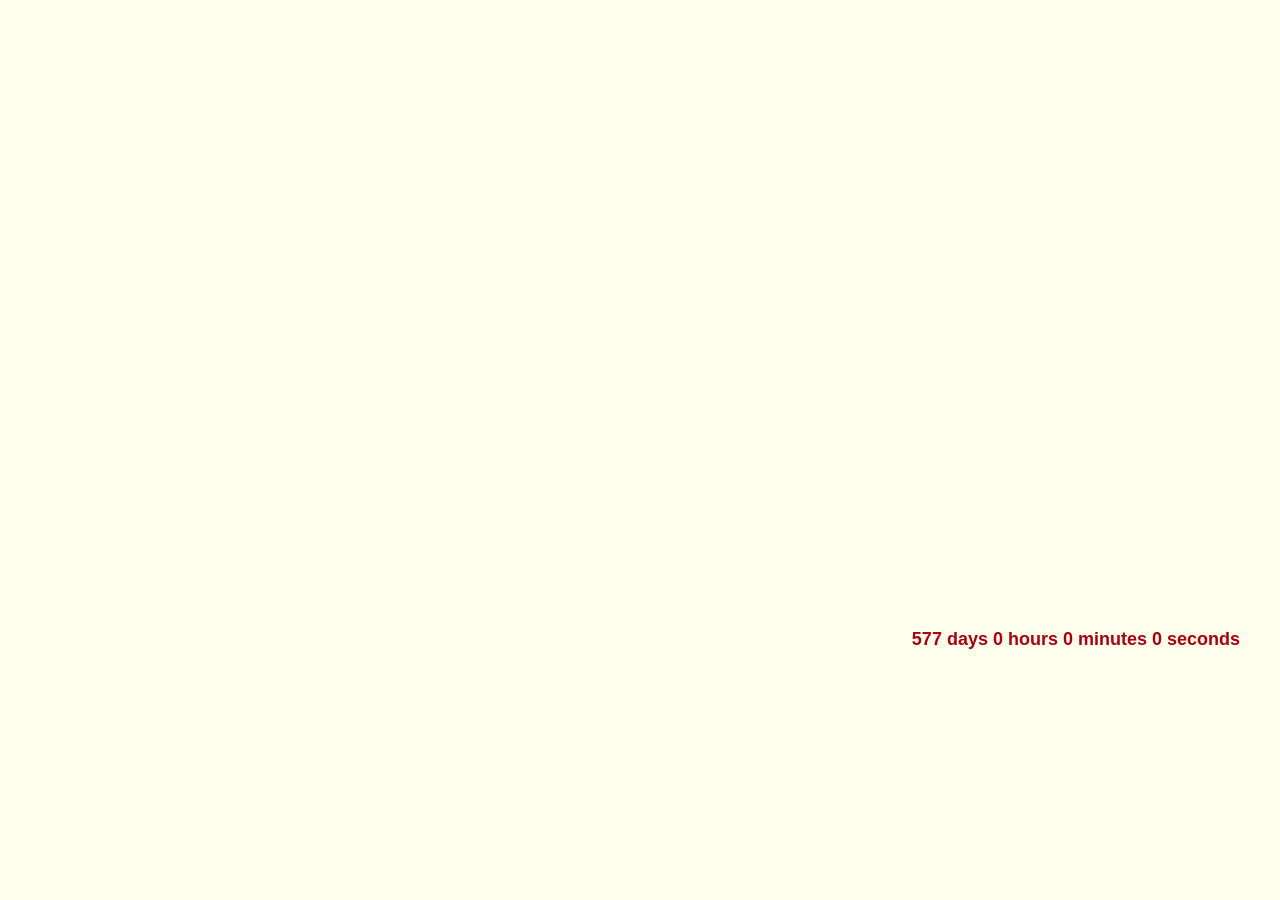
==== index.html @ 5b1ea1f6 "Initial project setup: Happy Birthday interactive webpage" ====
<!DOCTYPE html PUBLIC "-//W3C//DTD XHTML 1.0 Strict//EN" "http://www.w3.org/TR/xhtml1/DTD/xhtml1-strict.dtd">
<html xml:lang="en" xmlns="http://www.w3.org/1999/xhtml">
<head>
    <meta http-equiv="Content-Type" content="text/html; charset=UTF-8">
    <title>HBD love</title>	    
    <link type="text/css" rel="stylesheet" href="./file/default.css">
    <script type="text/javascript" src="./file/jquery.min.js"></script>
    <script type="text/javascript" src="./file/jscex.min.js"></script>
    <script type="text/javascript" src="./file/jscex-parser.js"></script>
    <script type="text/javascript" src="./file/jscex-jit.js"></script>
    <script type="text/javascript" src="./file/jscex-builderbase.min.js"></script>
    <script type="text/javascript" src="./file/jscex-async.min.js"></script>
    <script type="text/javascript" src="./file/jscex-async-powerpack.min.js"></script>
    <script type="text/javascript" src="./file/functions.js" charset="utf-8"></script>
    <script type="text/javascript" src="./file/love.js" charset="utf-8"></script>
    <script>
        function playAudio() {
            var audio = document.getElementById("myAudio");
            audio.play();
        }
    </script>
</head>
<body>
    <div id="main">
        <div id="error"><a href="http://www.google.cn/chrome/intl/zh-CN/landing_chrome.html?hl=zh-CN&brand=CHMI">Chrome</a> (<a href="http://firefox.com.cn/download/">Firefox</a>)</div>
        <audio autoplay="autoplay" height="100" width="100" id="myAudio">
            <source src="file/aud.mp3" type="audio/mp3" />
            <embed height="100" width="100" src="file/aud.mp3" />
        </audio>
        <div id="wrap">
            <div id="text">
                <div id="code">
                    <span class="say">My beautiful wife 💞</span><br>
                    <span class="say">Happy Birthday 🎈</span><br>
                    <span class="say">May Allah bless you 🍀</span><br>
                    <span class="say">And give u many happiness 💕</span><br>
                    <span class="say">I loved you ❤️</span><br>
                    <span class="say">And I will always love u 🥺 ❤️</span><br>
                    <span class="say">Hope u have a great day today ❤️😘</span><br>
                </div>
            </div>
            <div id="clock-box">
                <span id="clock">577 days 0 hours 0 minutes 0 seconds</span>
            </div>
            <canvas id="canvas" width="1100" height="680"></canvas>
        </div>
    </div>

    <script>
    (function() {
        var canvas = $('#canvas');
		
        if (!canvas[0].getContext) {
            $("#error").show();
            return false;
        }

        var width = canvas.width();
        var height = canvas.height();        
        canvas.attr("width", width);
        canvas.attr("height", height);

        var opts = {
            seed: {
                x: width / 2 - 20,
                color: "rgb(190, 26, 37)",
                scale: 2
            },
            branch: [
                [535, 680, 570, 250, 500, 200, 30, 100, [
                    [540, 500, 455, 417, 340, 400, 13, 100, [
                        [450, 435, 434, 430, 394, 395, 2, 40]
                    ]],
                    [550, 445, 600, 356, 680, 345, 12, 100, [
                        [578, 400, 648, 409, 661, 426, 3, 80]
                    ]],
                    [539, 281, 537, 248, 534, 217, 3, 40],
                    [546, 397, 413, 247, 328, 244, 9, 80, [
                        [427, 286, 383, 253, 371, 205, 2, 40],
                        [498, 345, 435, 315, 395, 330, 4, 60]
                    ]],
                    [546, 357, 608, 252, 678, 221, 6, 100, [
                        [590, 293, 646, 277, 648, 271, 2, 80]
                    ]]
                ]] 
            ],
            bloom: {
                num: 700,
                width: 1080,
                height: 650,
            },
            footer: {
                width: 1200,
                height: 5,
                speed: 10,
            }
        }

        var tree = new Tree(canvas[0], width, height, opts);
        var seed = tree.seed;
        var foot = tree.footer;
        var hold = 1;

        canvas.click(function(e) {
            playAudio();
            var offset = canvas.offset(), x, y;
            x = e.pageX - offset.left;
            y = e.pageY - offset.top;
            if (seed.hover(x, y)) {
                hold = 0; 
                canvas.unbind("click");
                canvas.unbind("mousemove");
                canvas.removeClass('hand');
            }
        }).mousemove(function(e) {
            var offset = canvas.offset(), x, y;
            x = e.pageX - offset.left;
            y = e.pageY - offset.top;
            canvas.toggleClass('hand', seed.hover(x, y));
        });

        var seedAnimate = eval(Jscex.compile("async", function () {
            seed.draw();
            while (hold) {
                $await(Jscex.Async.sleep(10));
            }
            while (seed.canScale()) {
                seed.scale(0.95);
                $await(Jscex.Async.sleep(10));
            }
            while (seed.canMove()) {
                seed.move(0, 2);
                foot.draw();
                $await(Jscex.Async.sleep(10));
            }
        }));

        var growAnimate = eval(Jscex.compile("async", function () {
            do {
                tree.grow();
                $await(Jscex.Async.sleep(10));
            } while (tree.canGrow());
        }));

        var flowAnimate = eval(Jscex.compile("async", function () {
            do {
                tree.flower(2);
                $await(Jscex.Async.sleep(10));
            } while (tree.canFlower());
        }));

        var moveAnimate = eval(Jscex.compile("async", function () {
            tree.snapshot("p1", 240, 0, 610, 680);
            while (tree.move("p1", 500, 0)) {
                foot.draw();
                $await(Jscex.Async.sleep(10));
            }
            foot.draw();
            tree.snapshot("p2", 500, 0, 610, 680);

            canvas.parent().css("background", "url(" + tree.toDataURL('image/png') + ")");
            canvas.css("background", "#ffe");
            $await(Jscex.Async.sleep(300));
            canvas.css("background", "none");
        }));

        var textAnimate = eval(Jscex.compile("async", function () {
            $("#code").show().typewriter();
        }));
	    
        var runAsync = eval(Jscex.compile("async", function () {
            $await(seedAnimate());
            $await(growAnimate());
            $await(flowAnimate());
            $await(moveAnimate());
            textAnimate().start();
        }));

        runAsync().start();
    })();
    </script>
</body>
</html>
---- file/default.css ----
* {
    margin: 0;
    padding: 0;
}

body {
    font-family: "Microsoft YaHei", "Helvetica Neue", Helvetica, Arial, sans-serif;
    width: 100%;
    height: 100%;
    background: #ffe;
    overflow: hidden;
}

#main {
    width: 100%;
    height: 100%;
}

#error {
    display: none;
    text-align: center;
}

#wrap {
    width: 100%;
    height: 100%;
    position: relative;
    overflow: hidden;
}

#text {
    width: 100%;
    height: 100%;
    position: absolute;
    top: 0;
    left: 0;
    z-index: 10;
    pointer-events: none;
}

#code {
    display: none;
    position: absolute;
    top: 50px;
    left: 10%;
    font-family: "Microsoft YaHei", Georgia, serif;
    font-weight: bold;
    color: #a60012;
    font-size: 20px;
    line-height: 1.6;
    text-shadow: 0 1px 1px rgba(255, 255, 255, 0.8);
}

.say {
    display: inline-block;
    margin-right: 10px;
}

#clock-box {
    position: absolute;
    bottom: 20px;
    right: 20px;
    font-size: 18px;
    color: #a60012;
    z-index: 20;
    background: rgba(255, 255, 238, 0.8);
    padding: 10px 20px;
    border-radius: 5px;
}

#clock {
    font-weight: bold;
}

#canvas {
    display: block;
    z-index: 5;
    position: relative;
    cursor: default;
}

canvas.hand {
    cursor: pointer;
}
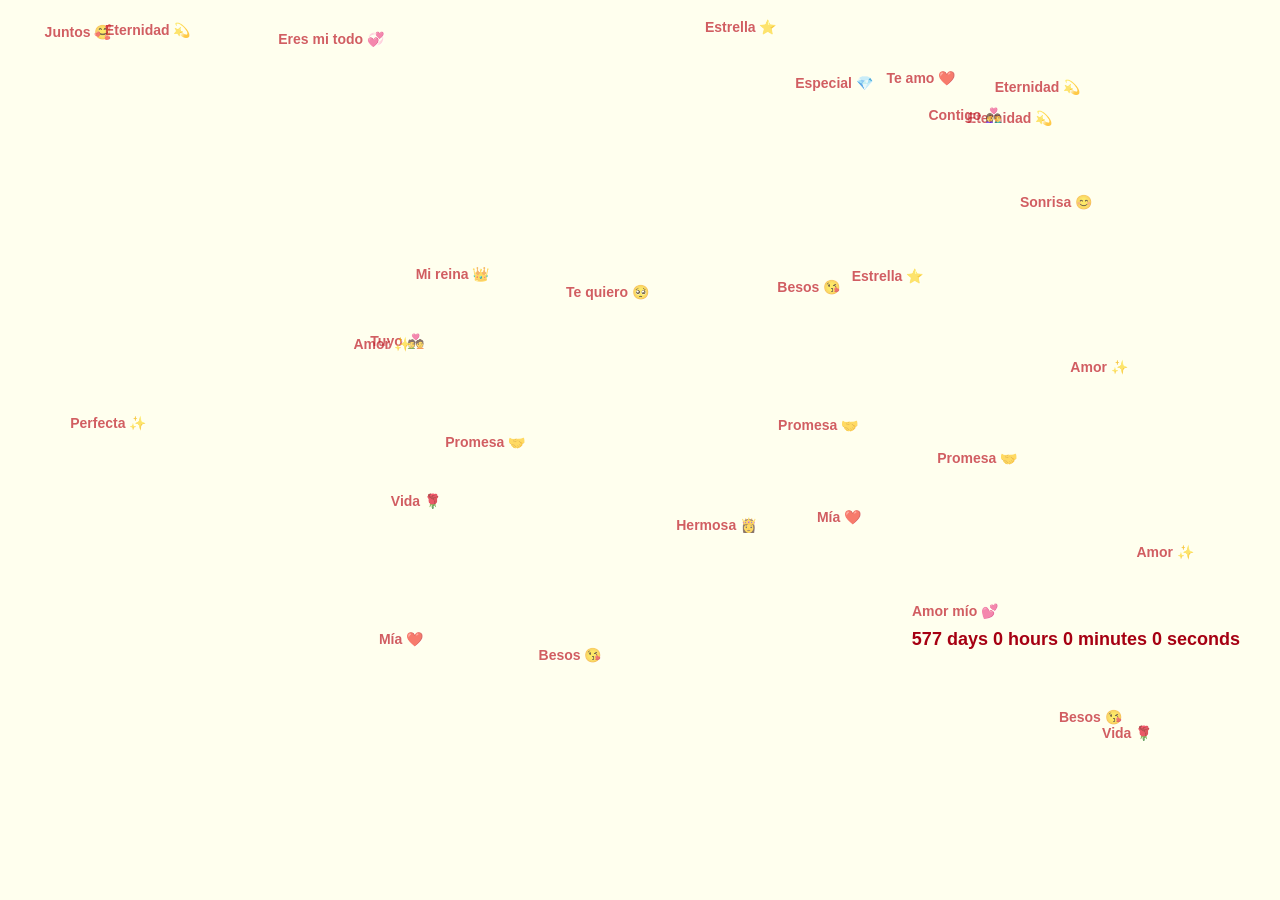
==== commit 604bb38f: "Update messages and add floating love words" ====
--- a/index.html
+++ b/index.html
@@ -13,16 +13,31 @@
     <script type="text/javascript" src="./file/jscex-async-powerpack.min.js"></script>
     <script type="text/javascript" src="./file/functions.js" charset="utf-8"></script>
     <script type="text/javascript" src="./file/love.js" charset="utf-8"></script>
-    <script>
-        function playAudio() {
-            var audio = document.getElementById("myAudio");
-            audio.play();
-        }
-    </script>
+    <style>
+        .floating-word {
+            position: fixed;
+            font-weight: bold;
+            font-size: 14px;
+            opacity: 0.7;
+            pointer-events: none;
+            animation: float 8s ease-in-out infinite;
+            color: rgb(190, 26, 37);
+            text-shadow: 1px 1px 2px rgba(255,255,255,0.8);
+        }
+        
+        @keyframes float {
+            0% { transform: translateY(0px) translateX(0px); opacity: 0.7; }
+            25% { transform: translateY(-30px) translateX(20px); opacity: 0.9; }
+            50% { transform: translateY(-60px) translateX(-10px); opacity: 0.6; }
+            75% { transform: translateY(-30px) translateX(-30px); opacity: 0.8; }
+            100% { transform: translateY(0px) translateX(0px); opacity: 0.7; }
+        }
+    </style>
 </head>
 <body>
     <div id="main">
         <div id="error"><a href="http://www.google.cn/chrome/intl/zh-CN/landing_chrome.html?hl=zh-CN&brand=CHMI">Chrome</a> (<a href="http://firefox.com.cn/download/">Firefox</a>)</div>
+        <!-- 🎵 Música de fondo - Reemplaza aud.mp3 con tu canción de Danny Ocean -->
         <audio autoplay="autoplay" height="100" width="100" id="myAudio">
             <source src="file/aud.mp3" type="audio/mp3" />
             <embed height="100" width="100" src="file/aud.mp3" />
@@ -30,13 +45,26 @@
         <div id="wrap">
             <div id="text">
                 <div id="code">
-                    <span class="say">My beautiful wife 💞</span><br>
-                    <span class="say">Happy Birthday 🎈</span><br>
-                    <span class="say">May Allah bless you 🍀</span><br>
-                    <span class="say">And give u many happiness 💕</span><br>
-                    <span class="say">I loved you ❤️</span><br>
-                    <span class="say">And I will always love u 🥺 ❤️</span><br>
-                    <span class="say">Hope u have a great day today ❤️😘</span><br>
+                    <span class="say">Te amo mucho 💞</span><br>
+                    <span class="say">Amor mío 💕</span><br>
+                    <span class="say">Feliz Cumpleaños 🎈</span><br>
+                    <span class="say">Que pases bien con tu familia 👨‍👩‍👧‍👦</span><br>
+                    <span class="say">Siempre te amaré ❤️</span><br>
+                    <span class="say">Eres mi todo 🥺 ❤️</span><br>
+                    <span class="say">¡Que sea especial este día! ❤️😘</span><br>
+                    <span class="say">Eres lo mejor que me pasó 🌹</span><br>
+                    <span class="say">Mi corazón es tuyo para siempre 💗</span><br>
+                    <span class="say">Contigo quiero pasar cada día 🌅</span><br>
+                    <span class="say">Eres hermosa por dentro y por fuera ✨</span><br>
+                    <span class="say">Tu sonrisa me enamora cada día 😊</span><br>
+                    <span class="say">Te extraño cuando no estás conmigo 🥰</span><br>
+                    <span class="say">Gracias por todo tu amor 💝</span><br>
+                    <span class="say">Juntos somos infinito 🌙</span><br>
+                    <span class="say">Eres mi razón de sonreír ✨</span><br>
+                    <span class="say">Te amo y siempre lo haré 🔥❤️</span><br>
+                    <span class="say">Desde que te vi fuiste algo especial para mí 👀💫</span><br>
+                    <span class="say">No olvides que eres lo más importante 💎</span><br>
+                    <span class="say">Te amo con todo mi corazón, amor 💕❤️</span><br>
                 </div>
             </div>
             <div id="clock-box">
@@ -85,7 +113,7 @@
                 ]] 
             ],
             bloom: {
-                num: 700,
+                num: 1500,
                 width: 1080,
                 height: 650,
             },
@@ -179,5 +207,47 @@
         runAsync().start();
     })();
     </script>
-</body>
-</html>
+
+    <script>
+        // Función para reproducir audio
+        function playAudio() {
+            var audio = document.getElementById("myAudio");
+            audio.play();
+        }
+
+        // Función para crear palabras flotantes de amor
+        function createFloatingWords() {
+            var loveWords = [
+                "Te amo ❤️", "Amor ✨", "Siempre 💕", "Infinito 🌙",
+                "Hermosa 👸", "Especial 💎", "Corazón 💗", "Juntos 🥰",
+                "Sonrisa 😊", "Besos 😘", "Dulce 🍯", "Mía ❤️",
+                "Tuyo 💑", "Orgulloso 💯", "Amor mío 💕", "Te quiero 🥺",
+                "Perfecta ✨", "Vida 🌹", "Luna 🌙", "Estrella ⭐",
+                "Contigo 👩‍❤️‍👨", "Eternidad 💫", "Promesa 🤝", "Pasión 🔥",
+                "Eres mi todo 💞", "Mi reina 👑", "Princesa 💝", "Así es"
+            ];
+
+            // Crear palabras flotantes alrededor de la pantalla
+            for (var i = 0; i < 30; i++) {
+                var word = document.createElement('div');
+                word.className = 'floating-word';
+                word.textContent = loveWords[Math.floor(Math.random() * loveWords.length)];
+                
+                // Posición aleatoria alrededor de la pantalla
+                var randomX = Math.random() * (window.innerWidth - 100);
+                var randomY = Math.random() * (window.innerHeight - 100);
+                
+                word.style.left = randomX + 'px';
+                word.style.top = randomY + 'px';
+                word.style.animationDelay = (Math.random() * 5) + 's';
+                word.style.animationDuration = (Math.random() * 4 + 6) + 's';
+                
+                document.body.appendChild(word);
+            }
+        }
+
+        // Crear palabras flotantes cuando se carga la página
+        window.addEventListener('load', function() {
+            createFloatingWords();
+        });
+    </script>
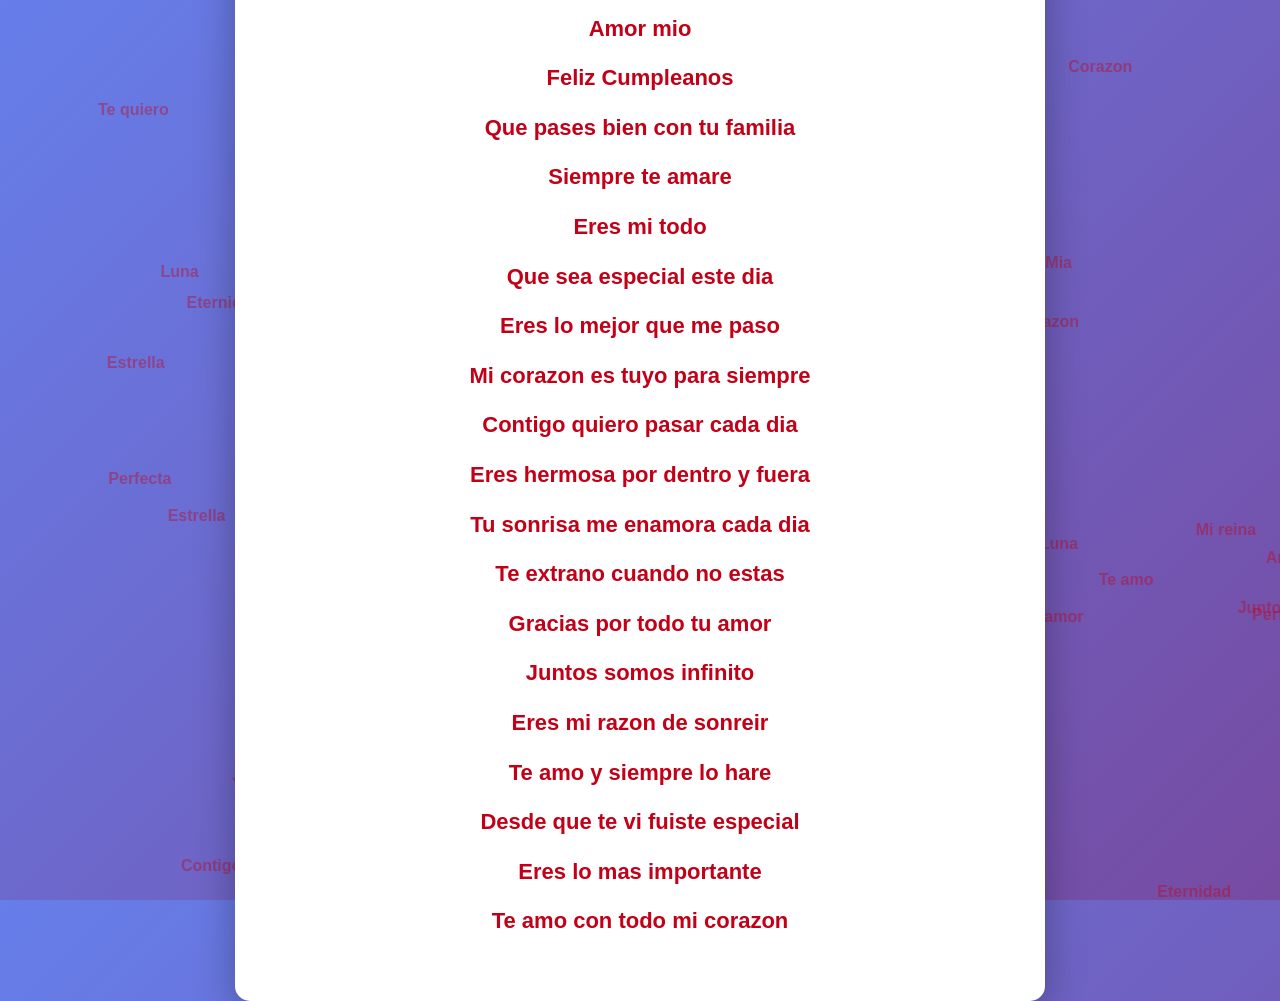
==== commit c16bc51e: "Complete rewrite of index.html - simple and working" ====
--- a/index.html
+++ b/index.html
@@ -1,253 +1,97 @@
-<!DOCTYPE html PUBLIC "-//W3C//DTD XHTML 1.0 Strict//EN" "http://www.w3.org/TR/xhtml1/DTD/xhtml1-strict.dtd">
-<html xml:lang="en" xmlns="http://www.w3.org/1999/xhtml">
+<!DOCTYPE html>
+<html>
 <head>
-    <meta http-equiv="Content-Type" content="text/html; charset=UTF-8">
-    <title>HBD love</title>	    
-    <link type="text/css" rel="stylesheet" href="./file/default.css">
-    <script type="text/javascript" src="./file/jquery.min.js"></script>
-    <script type="text/javascript" src="./file/jscex.min.js"></script>
-    <script type="text/javascript" src="./file/jscex-parser.js"></script>
-    <script type="text/javascript" src="./file/jscex-jit.js"></script>
-    <script type="text/javascript" src="./file/jscex-builderbase.min.js"></script>
-    <script type="text/javascript" src="./file/jscex-async.min.js"></script>
-    <script type="text/javascript" src="./file/jscex-async-powerpack.min.js"></script>
-    <script type="text/javascript" src="./file/functions.js" charset="utf-8"></script>
-    <script type="text/javascript" src="./file/love.js" charset="utf-8"></script>
+    <meta charset="UTF-8">
+    <meta name="viewport" content="width=device-width, initial-scale=1.0">
+    <title>Te Amo - Feliz Cumpleanos</title>
+    <link rel="stylesheet" href="file/default.css">
     <style>
-        .floating-word {
+        * { margin: 0; padding: 0; }
+        body {
+            background: linear-gradient(135deg, #667eea 0%, #764ba2 100%) !important;
+            width: 100%;
+            height: 100vh;
+            display: flex;
+            justify-content: center;
+            align-items: center;
+            font-family: Arial, sans-serif;
+        }
+        .contenedor {
+            background: white;
+            border-radius: 15px;
+            padding: 50px 30px;
+            width: 85%;
+            max-width: 750px;
+            text-align: center;
+            box-shadow: 0 10px 40px rgba(0,0,0,0.3);
+            z-index: 100;
+            position: relative;
+        }
+        .mensaje {
+            font-size: 22px;
+            color: #c20017;
+            font-weight: bold;
+            margin: 10px 0;
+            line-height: 1.8;
+        }
+        .palabra-flotante {
             position: fixed;
+            font-size: 16px;
             font-weight: bold;
-            font-size: 14px;
-            opacity: 0.7;
+            color: #c20017;
+            opacity: 0.4;
+            z-index: 1;
             pointer-events: none;
-            animation: float 8s ease-in-out infinite;
-            color: rgb(190, 26, 37);
-            text-shadow: 1px 1px 2px rgba(255,255,255,0.8);
+            animation: mover 8s ease-in-out infinite;
         }
-        
-        @keyframes float {
-            0% { transform: translateY(0px) translateX(0px); opacity: 0.7; }
-            25% { transform: translateY(-30px) translateX(20px); opacity: 0.9; }
-            50% { transform: translateY(-60px) translateX(-10px); opacity: 0.6; }
-            75% { transform: translateY(-30px) translateX(-30px); opacity: 0.8; }
-            100% { transform: translateY(0px) translateX(0px); opacity: 0.7; }
+        @keyframes mover {
+            0% { transform: translate(0, 0); }
+            25% { transform: translate(30px, -40px); }
+            50% { transform: translate(-20px, -80px); }
+            75% { transform: translate(-40px, -40px); }
+            100% { transform: translate(0, 0); }
         }
     </style>
 </head>
 <body>
-    <div id="main">
-        <div id="error"><a href="http://www.google.cn/chrome/intl/zh-CN/landing_chrome.html?hl=zh-CN&brand=CHMI">Chrome</a> (<a href="http://firefox.com.cn/download/">Firefox</a>)</div>
-        <!-- 🎵 Música de fondo - Reemplaza aud.mp3 con tu canción de Danny Ocean -->
-        <audio autoplay="autoplay" height="100" width="100" id="myAudio">
-            <source src="file/aud.mp3" type="audio/mp3" />
-            <embed height="100" width="100" src="file/aud.mp3" />
-        </audio>
-        <div id="wrap">
-            <div id="text">
-                <div id="code">
-                    <span class="say">Te amo mucho 💞</span><br>
-                    <span class="say">Amor mío 💕</span><br>
-                    <span class="say">Feliz Cumpleaños 🎈</span><br>
-                    <span class="say">Que pases bien con tu familia 👨‍👩‍👧‍👦</span><br>
-                    <span class="say">Siempre te amaré ❤️</span><br>
-                    <span class="say">Eres mi todo 🥺 ❤️</span><br>
-                    <span class="say">¡Que sea especial este día! ❤️😘</span><br>
-                    <span class="say">Eres lo mejor que me pasó 🌹</span><br>
-                    <span class="say">Mi corazón es tuyo para siempre 💗</span><br>
-                    <span class="say">Contigo quiero pasar cada día 🌅</span><br>
-                    <span class="say">Eres hermosa por dentro y por fuera ✨</span><br>
-                    <span class="say">Tu sonrisa me enamora cada día 😊</span><br>
-                    <span class="say">Te extraño cuando no estás conmigo 🥰</span><br>
-                    <span class="say">Gracias por todo tu amor 💝</span><br>
-                    <span class="say">Juntos somos infinito 🌙</span><br>
-                    <span class="say">Eres mi razón de sonreír ✨</span><br>
-                    <span class="say">Te amo y siempre lo haré 🔥❤️</span><br>
-                    <span class="say">Desde que te vi fuiste algo especial para mí 👀💫</span><br>
-                    <span class="say">No olvides que eres lo más importante 💎</span><br>
-                    <span class="say">Te amo con todo mi corazón, amor 💕❤️</span><br>
-                </div>
-            </div>
-            <div id="clock-box">
-                <span id="clock">577 days 0 hours 0 minutes 0 seconds</span>
-            </div>
-            <canvas id="canvas" width="1100" height="680"></canvas>
-        </div>
+    <div class="contenedor">
+        <div class="mensaje">Te amo mucho</div>
+        <div class="mensaje">Amor mio</div>
+        <div class="mensaje">Feliz Cumpleanos</div>
+        <div class="mensaje">Que pases bien con tu familia</div>
+        <div class="mensaje">Siempre te amare</div>
+        <div class="mensaje">Eres mi todo</div>
+        <div class="mensaje">Que sea especial este dia</div>
+        <div class="mensaje">Eres lo mejor que me paso</div>
+        <div class="mensaje">Mi corazon es tuyo para siempre</div>
+        <div class="mensaje">Contigo quiero pasar cada dia</div>
+        <div class="mensaje">Eres hermosa por dentro y fuera</div>
+        <div class="mensaje">Tu sonrisa me enamora cada dia</div>
+        <div class="mensaje">Te extrano cuando no estas</div>
+        <div class="mensaje">Gracias por todo tu amor</div>
+        <div class="mensaje">Juntos somos infinito</div>
+        <div class="mensaje">Eres mi razon de sonreir</div>
+        <div class="mensaje">Te amo y siempre lo hare</div>
+        <div class="mensaje">Desde que te vi fuiste especial</div>
+        <div class="mensaje">Eres lo mas importante</div>
+        <div class="mensaje">Te amo con todo mi corazon</div>
     </div>
 
+    <script src="file/jquery.min.js"></script>
     <script>
-    (function() {
-        var canvas = $('#canvas');
-		
-        if (!canvas[0].getContext) {
-            $("#error").show();
-            return false;
-        }
-
-        var width = canvas.width();
-        var height = canvas.height();        
-        canvas.attr("width", width);
-        canvas.attr("height", height);
-
-        var opts = {
-            seed: {
-                x: width / 2 - 20,
-                color: "rgb(190, 26, 37)",
-                scale: 2
-            },
-            branch: [
-                [535, 680, 570, 250, 500, 200, 30, 100, [
-                    [540, 500, 455, 417, 340, 400, 13, 100, [
-                        [450, 435, 434, 430, 394, 395, 2, 40]
-                    ]],
-                    [550, 445, 600, 356, 680, 345, 12, 100, [
-                        [578, 400, 648, 409, 661, 426, 3, 80]
-                    ]],
-                    [539, 281, 537, 248, 534, 217, 3, 40],
-                    [546, 397, 413, 247, 328, 244, 9, 80, [
-                        [427, 286, 383, 253, 371, 205, 2, 40],
-                        [498, 345, 435, 315, 395, 330, 4, 60]
-                    ]],
-                    [546, 357, 608, 252, 678, 221, 6, 100, [
-                        [590, 293, 646, 277, 648, 271, 2, 80]
-                    ]]
-                ]] 
-            ],
-            bloom: {
-                num: 1500,
-                width: 1080,
-                height: 650,
-            },
-            footer: {
-                width: 1200,
-                height: 5,
-                speed: 10,
+        var palabrasAleatorias = ["Te amo", "Amor", "Siempre", "Infinito", "Hermosa", "Especial", "Corazon", "Juntos", "Sonrisa", "Besos", "Dulce", "Mia", "Tuyo", "Perfecto", "Mi amor", "Te quiero", "Perfecta", "Vida", "Luna", "Estrella", "Contigo", "Eternidad", "Mi reina", "Princesa"];
+        
+        (function crearPalabrasFlotantes() {
+            for (var i = 0; i < 50; i++) {
+                var elemento = document.createElement('div');
+                elemento.className = 'palabra-flotante';
+                elemento.textContent = palabrasAleatorias[Math.floor(Math.random() * palabrasAleatorias.length)];
+                elemento.style.left = Math.random() * window.innerWidth + 'px';
+                elemento.style.top = Math.random() * window.innerHeight + 'px';
+                elemento.style.animationDelay = (Math.random() * 4) + 's';
+                elemento.style.animationDuration = (Math.random() * 3 + 5) + 's';
+                document.body.appendChild(elemento);
             }
-        }
-
-        var tree = new Tree(canvas[0], width, height, opts);
-        var seed = tree.seed;
-        var foot = tree.footer;
-        var hold = 1;
-
-        canvas.click(function(e) {
-            playAudio();
-            var offset = canvas.offset(), x, y;
-            x = e.pageX - offset.left;
-            y = e.pageY - offset.top;
-            if (seed.hover(x, y)) {
-                hold = 0; 
-                canvas.unbind("click");
-                canvas.unbind("mousemove");
-                canvas.removeClass('hand');
-            }
-        }).mousemove(function(e) {
-            var offset = canvas.offset(), x, y;
-            x = e.pageX - offset.left;
-            y = e.pageY - offset.top;
-            canvas.toggleClass('hand', seed.hover(x, y));
-        });
-
-        var seedAnimate = eval(Jscex.compile("async", function () {
-            seed.draw();
-            while (hold) {
-                $await(Jscex.Async.sleep(10));
-            }
-            while (seed.canScale()) {
-                seed.scale(0.95);
-                $await(Jscex.Async.sleep(10));
-            }
-            while (seed.canMove()) {
-                seed.move(0, 2);
-                foot.draw();
-                $await(Jscex.Async.sleep(10));
-            }
-        }));
-
-        var growAnimate = eval(Jscex.compile("async", function () {
-            do {
-                tree.grow();
-                $await(Jscex.Async.sleep(10));
-            } while (tree.canGrow());
-        }));
-
-        var flowAnimate = eval(Jscex.compile("async", function () {
-            do {
-                tree.flower(2);
-                $await(Jscex.Async.sleep(10));
-            } while (tree.canFlower());
-        }));
-
-        var moveAnimate = eval(Jscex.compile("async", function () {
-            tree.snapshot("p1", 240, 0, 610, 680);
-            while (tree.move("p1", 500, 0)) {
-                foot.draw();
-                $await(Jscex.Async.sleep(10));
-            }
-            foot.draw();
-            tree.snapshot("p2", 500, 0, 610, 680);
-
-            canvas.parent().css("background", "url(" + tree.toDataURL('image/png') + ")");
-            canvas.css("background", "#ffe");
-            $await(Jscex.Async.sleep(300));
-            canvas.css("background", "none");
-        }));
-
-        var textAnimate = eval(Jscex.compile("async", function () {
-            $("#code").show().typewriter();
-        }));
-	    
-        var runAsync = eval(Jscex.compile("async", function () {
-            $await(seedAnimate());
-            $await(growAnimate());
-            $await(flowAnimate());
-            $await(moveAnimate());
-            textAnimate().start();
-        }));
-
-        runAsync().start();
-    })();
+        })();
     </script>
-
-    <script>
-        // Función para reproducir audio
-        function playAudio() {
-            var audio = document.getElementById("myAudio");
-            audio.play();
-        }
-
-        // Función para crear palabras flotantes de amor
-        function createFloatingWords() {
-            var loveWords = [
-                "Te amo ❤️", "Amor ✨", "Siempre 💕", "Infinito 🌙",
-                "Hermosa 👸", "Especial 💎", "Corazón 💗", "Juntos 🥰",
-                "Sonrisa 😊", "Besos 😘", "Dulce 🍯", "Mía ❤️",
-                "Tuyo 💑", "Orgulloso 💯", "Amor mío 💕", "Te quiero 🥺",
-                "Perfecta ✨", "Vida 🌹", "Luna 🌙", "Estrella ⭐",
-                "Contigo 👩‍❤️‍👨", "Eternidad 💫", "Promesa 🤝", "Pasión 🔥",
-                "Eres mi todo 💞", "Mi reina 👑", "Princesa 💝", "Así es"
-            ];
-
-            // Crear palabras flotantes alrededor de la pantalla
-            for (var i = 0; i < 30; i++) {
-                var word = document.createElement('div');
-                word.className = 'floating-word';
-                word.textContent = loveWords[Math.floor(Math.random() * loveWords.length)];
-                
-                // Posición aleatoria alrededor de la pantalla
-                var randomX = Math.random() * (window.innerWidth - 100);
-                var randomY = Math.random() * (window.innerHeight - 100);
-                
-                word.style.left = randomX + 'px';
-                word.style.top = randomY + 'px';
-                word.style.animationDelay = (Math.random() * 5) + 's';
-                word.style.animationDuration = (Math.random() * 4 + 6) + 's';
-                
-                document.body.appendChild(word);
-            }
-        }
-
-        // Crear palabras flotantes cuando se carga la página
-        window.addEventListener('load', function() {
-            createFloatingWords();
-        });
-    </script>
+</body>
